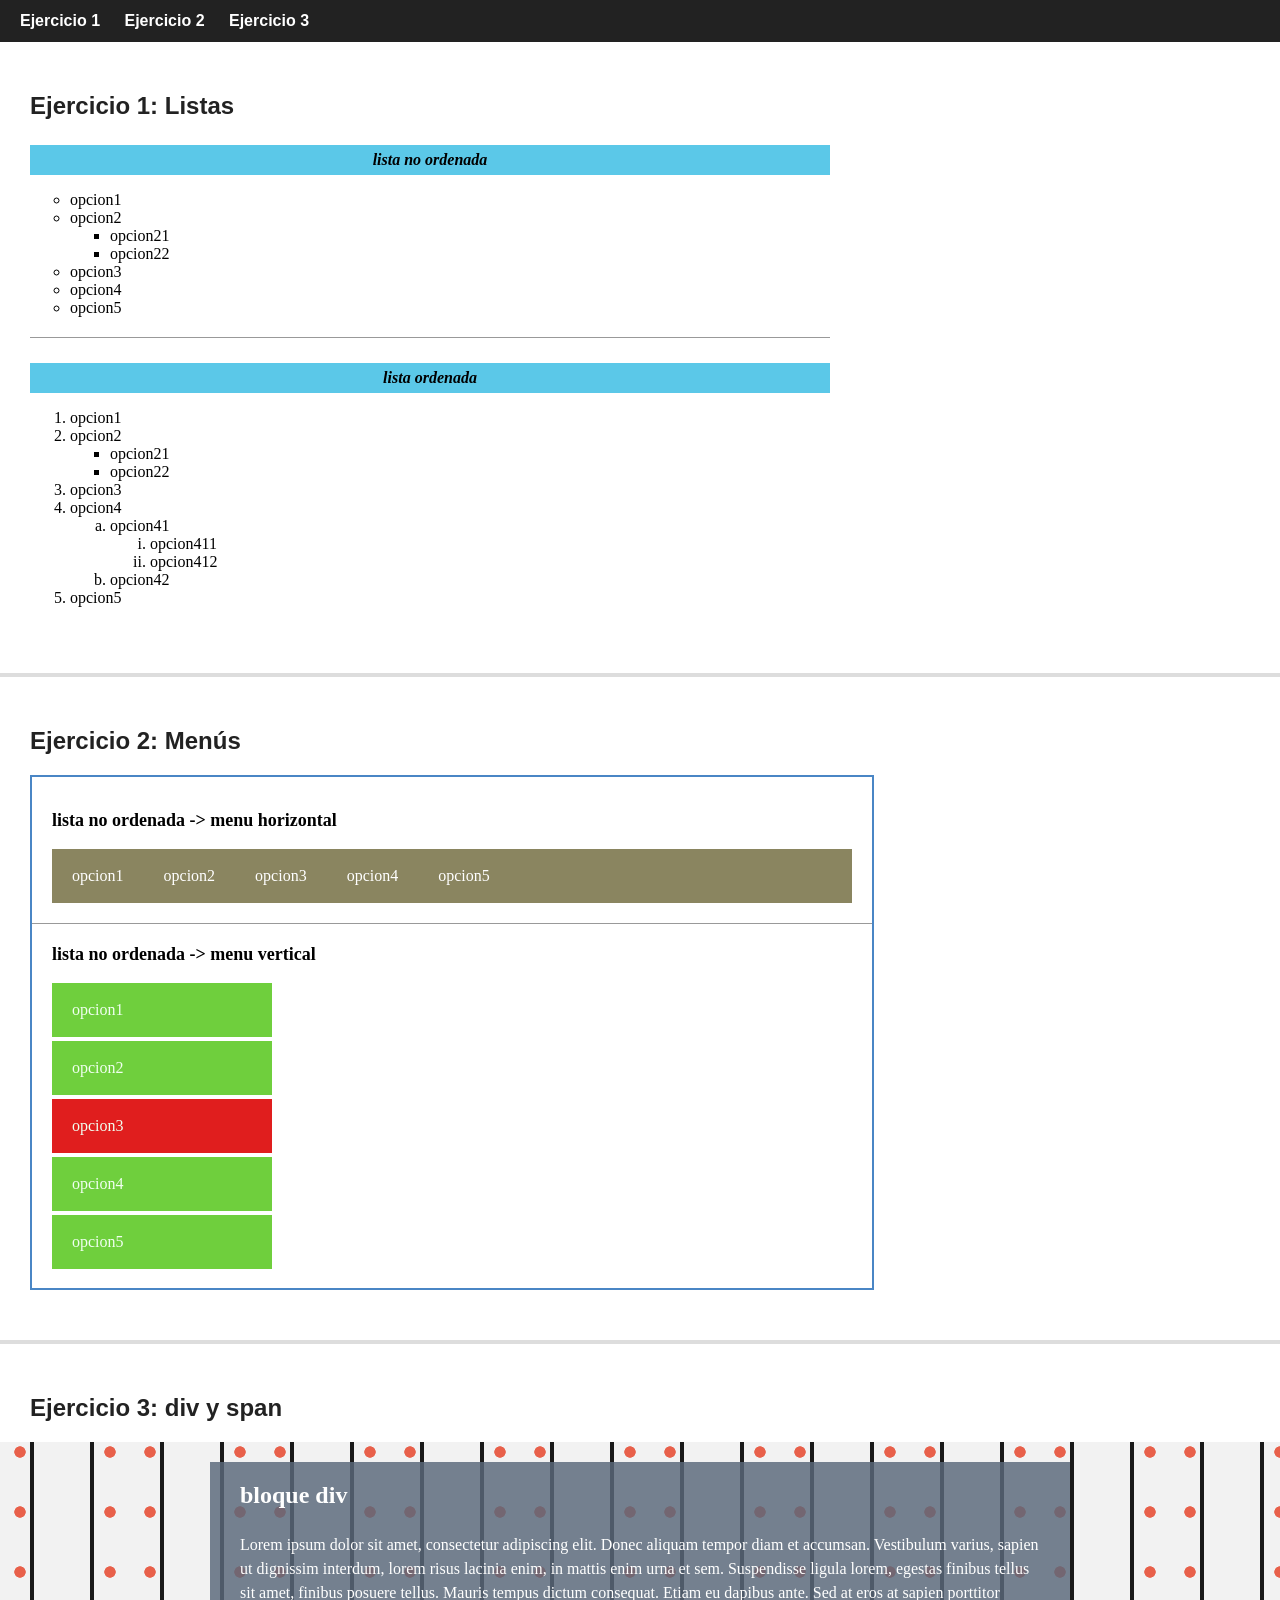
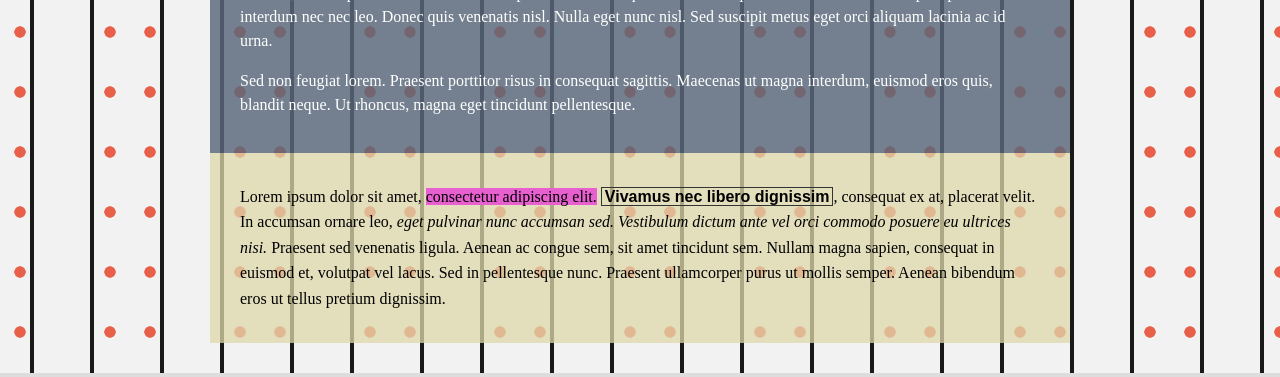
==== ejercicio2.html @ 122ad642 "Add ejercicio2.html: implement structure for lists, menus, and content sections" ====
<!DOCTYPE html>
<html lang="es">
<head>
<meta charset="UTF-8">
<title>Ejercicios HTML: Listas, menús, bloques y texto en línea</title>
<style>
    /* Estilos generales de la página */
    body {
        font-family: Arial, Helvetica, sans-serif;
        margin: 0;
        padding: 0;
    }
    nav.menu-principal {
        background-color: #222;
        padding: 12px 20px;
        position: sticky;
        top: 0;
    }
    nav.menu-principal a {
        color: white;
        text-decoration: none;
        margin-right: 20px;
        font-weight: bold;
    }
    nav.menu-principal a:hover {
        text-decoration: underline;
    }
    section.ejercicio {
        padding: 30px 30px 50px 30px;
        border-bottom: 4px solid #ddd;
    }
    section.ejercicio > h2.titulo-seccion {
        font-family: Arial, Helvetica, sans-serif;
        color: #222;
    }

    /* ===================== EJERCICIO 1: LISTAS ===================== */
    .listas {
        font-family: "Times New Roman", Times, serif;
        max-width: 800px;
    }
    .listas .titulo-lista {
        background-color: #5bc8e8;
        text-align: center;
        font-weight: bold;
        font-style: italic;
        padding: 6px 0;
        margin-top: 25px;
    }
    .listas hr {
        border: none;
        border-top: 1px solid #999;
        margin: 20px 0;
    }
    .listas ul {
        list-style-type: circle;
    }
    .listas ul ul,
    .listas ol ul {
        list-style-type: square;
    }

    /* ===================== EJERCICIO 2: MENUS ===================== */
    .menus {
        font-family: "Times New Roman", Times, serif;
    }
    .menus .contenedor {
        border: 2px solid #4a86c5;
        max-width: 800px;
        padding: 15px 20px;
    }
    .menus .contenedor h3 {
        font-size: 18px;
    }
    .menus .contenedor hr {
        border: none;
        border-top: 1px solid #999;
        margin: 20px -20px;
    }
    .menus ul.menu-horizontal {
        list-style: none;
        margin: 0;
        padding: 0;
        background-color: #8a8560;
        display: flex;
    }
    .menus ul.menu-horizontal li a {
        display: block;
        color: white;
        text-decoration: none;
        padding: 18px 20px;
    }
    .menus ul.menu-vertical {
        list-style: none;
        margin: 0;
        padding: 0;
        width: 220px;
    }
    .menus ul.menu-vertical li {
        margin-bottom: 4px;
    }
    .menus ul.menu-vertical li a {
        display: block;
        background-color: #6fcf3d;
        color: #f0fff0;
        text-decoration: none;
        padding: 18px 20px;
    }
    .menus ul.menu-vertical li.activo a {
        background-color: #e01e1e;
    }

    /* ===================== EJERCICIO 3: DIV Y SPAN ===================== */
    .bloques-contenedor {
        font-family: "Times New Roman", Times, serif;
        padding: 20px 15px 30px 15px;
        background-color: #f2f2f2;
        background-image:
            radial-gradient(circle 6px at 20px 10px, #e8604a 90%, transparent 100%),
            radial-gradient(circle 6px at 110px 10px, #e8604a 90%, transparent 100%),
            repeating-linear-gradient(
                90deg,
                transparent 0px,
                transparent 30px,
                #1a1a1a 30px,
                #1a1a1a 34px,
                transparent 34px,
                transparent 60px
            );
        background-size: 130px 60px, 130px 60px, 130px 60px;
        background-repeat: repeat;
    }
    .bloque-div {
        background-color: rgba(90, 104, 122, 0.82);
        color: white;
        max-width: 800px;
        padding: 20px 30px;
        margin: 0 auto;
    }
    .bloque-div h3 {
        margin-top: 0;
        font-size: 24px;
    }
    .bloque-div p {
        line-height: 1.5;
    }
    .bloque-span {
        background-color: rgba(222, 215, 170, 0.75);
        max-width: 800px;
        padding: 15px 30px;
        margin: 0 auto;
        line-height: 1.6;
    }
    .resaltado {
        background-color: #e85fd0;
    }
    .negrita {
        font-weight: bold;
        font-family: Arial, Helvetica, sans-serif;
        border: 1px solid #333;
        padding: 0 3px;
    }
    .cursiva {
        font-style: italic;
    }
</style>
</head>
<body>

    <nav class="menu-principal">
        <a href="#ej1">Ejercicio 1</a>
        <a href="#ej2">Ejercicio 2</a>
        <a href="#ej3">Ejercicio 3</a>
    </nav>

    <!-- ===================== EJERCICIO 1: LISTAS ===================== -->
    <section class="ejercicio" id="ej1">
        <h2 class="titulo-seccion">Ejercicio 1: Listas</h2>

        <div class="listas">
            <div class="titulo-lista">lista no ordenada</div>
            <ul>
                <li>opcion1</li>
                <li>opcion2
                    <ul>
                        <li>opcion21</li>
                        <li>opcion22</li>
                    </ul>
                </li>
                <li>opcion3</li>
                <li>opcion4</li>
                <li>opcion5</li>
            </ul>

            <hr>

            <div class="titulo-lista">lista ordenada</div>
            <ol>
                <li>opcion1</li>
                <li>opcion2
                    <ul>
                        <li>opcion21</li>
                        <li>opcion22</li>
                    </ul>
                </li>
                <li>opcion3</li>
                <li>opcion4
                    <ol type="a">
                        <li>opcion41
                            <ol type="i">
                                <li>opcion411</li>
                                <li>opcion412</li>
                            </ol>
                        </li>
                        <li>opcion42</li>
                    </ol>
                </li>
                <li>opcion5</li>
            </ol>
        </div>
    </section>

    <!-- ===================== EJERCICIO 2: MENUS ===================== -->
    <section class="ejercicio" id="ej2">
        <h2 class="titulo-seccion">Ejercicio 2: Menús</h2>

        <div class="menus">
            <div class="contenedor">
                <h3>lista no ordenada -&gt; menu horizontal</h3>

                <ul class="menu-horizontal">
                    <li><a href="#">opcion1</a></li>
                    <li><a href="#">opcion2</a></li>
                    <li><a href="#">opcion3</a></li>
                    <li><a href="#">opcion4</a></li>
                    <li><a href="#">opcion5</a></li>
                </ul>

                <hr>

                <h3>lista no ordenada -&gt; menu vertical</h3>

                <ul class="menu-vertical">
                    <li><a href="#">opcion1</a></li>
                    <li><a href="#">opcion2</a></li>
                    <li class="activo"><a href="#">opcion3</a></li>
                    <li><a href="#">opcion4</a></li>
                    <li><a href="#">opcion5</a></li>
                </ul>
            </div>
        </div>
    </section>

    <!-- ===================== EJERCICIO 3: DIV Y SPAN ===================== -->
    <section class="ejercicio" id="ej3" style="padding:0;">
        <h2 class="titulo-seccion" style="padding:30px 30px 0 30px;">Ejercicio 3: div y span</h2>

        <div class="bloques-contenedor">
            <div class="bloque-div">
                <h3>bloque div</h3>
                <p>Lorem ipsum dolor sit amet, consectetur adipiscing elit. Donec aliquam tempor diam et accumsan. Vestibulum varius, sapien ut dignissim interdum, lorem risus lacinia enim, in mattis enim urna et sem. Suspendisse ligula lorem, egestas finibus tellus sit amet, finibus posuere tellus. Mauris tempus dictum consequat. Etiam eu dapibus ante. Sed at eros at sapien porttitor interdum nec nec leo. Donec quis venenatis nisl. Nulla eget nunc nisl. Sed suscipit metus eget orci aliquam lacinia ac id urna.</p>
                <p>Sed non feugiat lorem. Praesent porttitor risus in consequat sagittis. Maecenas ut magna interdum, euismod eros quis, blandit neque. Ut rhoncus, magna eget tincidunt pellentesque.</p>
            </div>

            <div class="bloque-span">
                <p>
                    Lorem ipsum dolor sit amet, <span class="resaltado">consectetur adipiscing elit.</span>
                    <span class="negrita">Vivamus nec libero dignissim</span>, consequat ex at, placerat velit. In accumsan ornare leo,
                    <span class="cursiva">eget pulvinar nunc accumsan sed. Vestibulum dictum ante vel orci commodo posuere eu ultrices nisi.</span>
                    Praesent sed venenatis ligula. Aenean ac congue sem, sit amet tincidunt sem. Nullam magna sapien, consequat in euismod et, volutpat vel lacus. Sed in pellentesque nunc. Praesent ullamcorper purus ut mollis semper. Aenean bibendum eros ut tellus pretium dignissim.
                </p>
            </div>
        </div>
    </section>

</body>
</html>
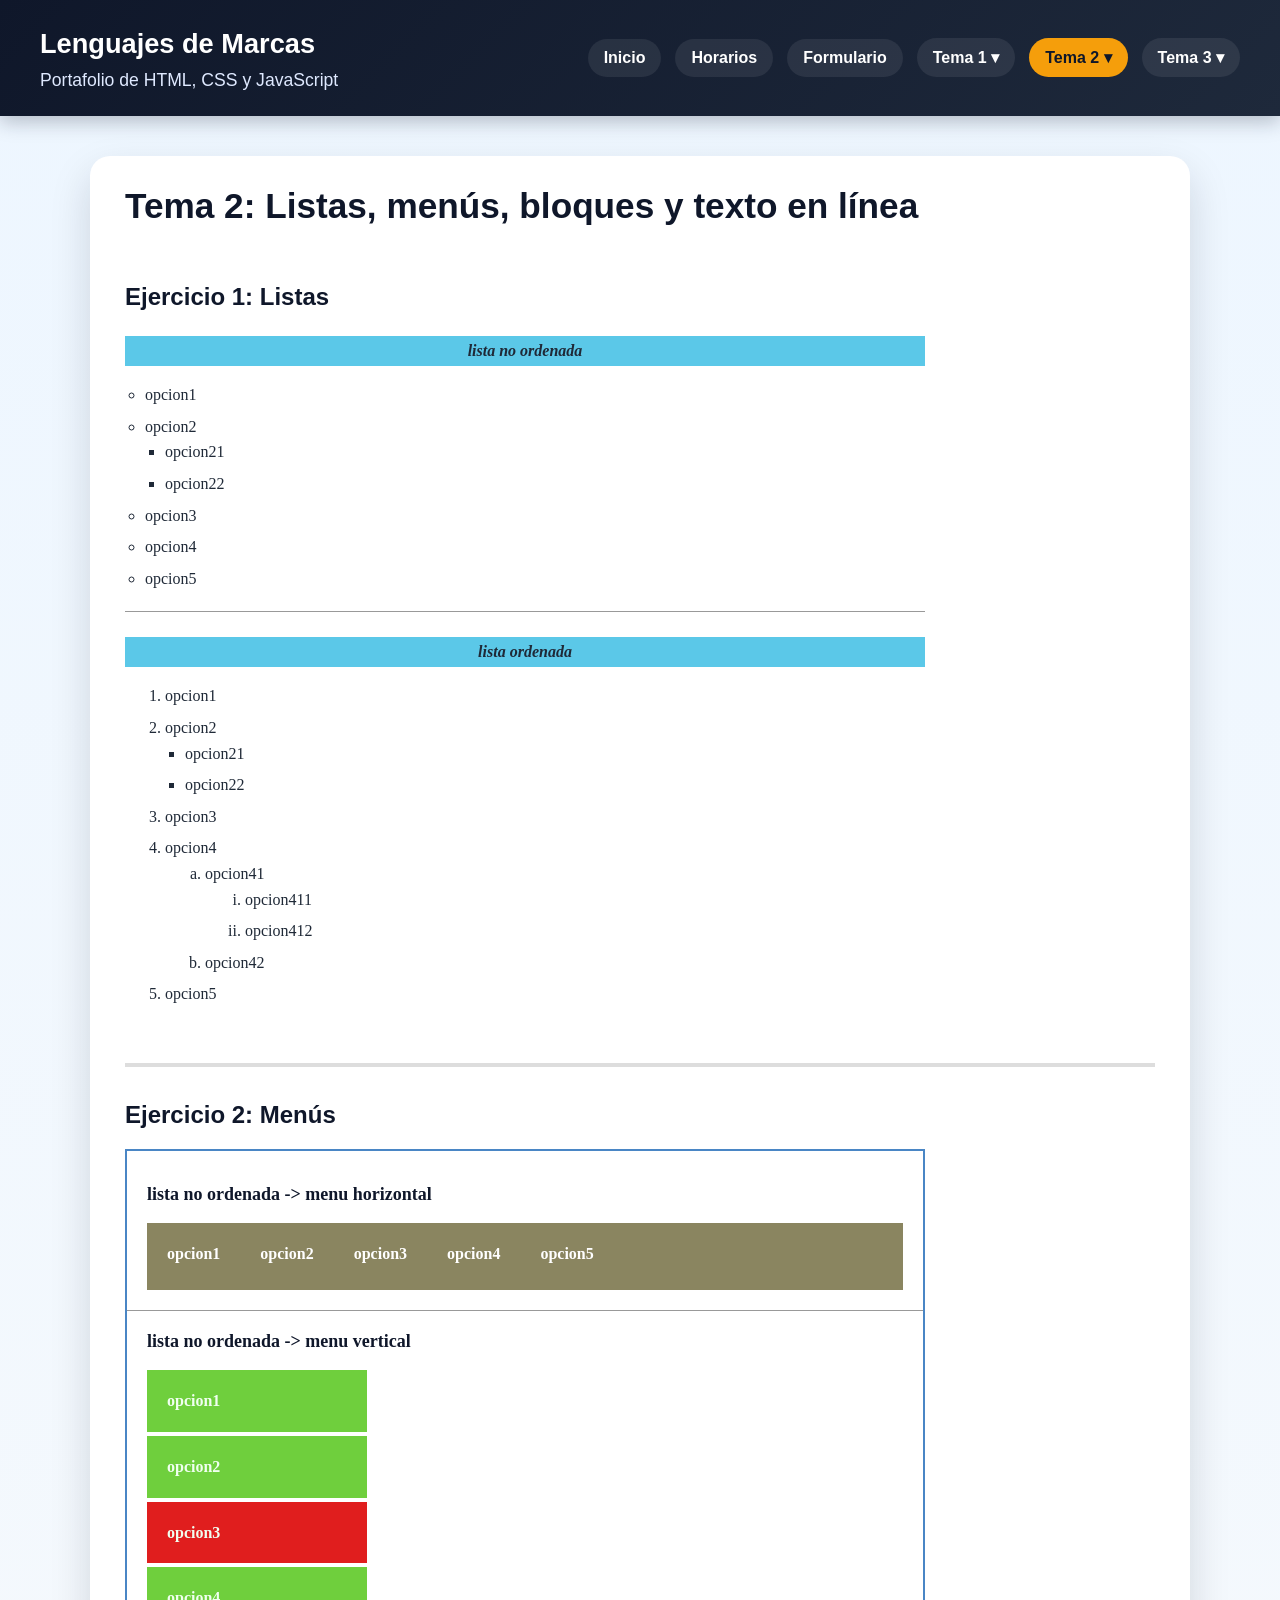
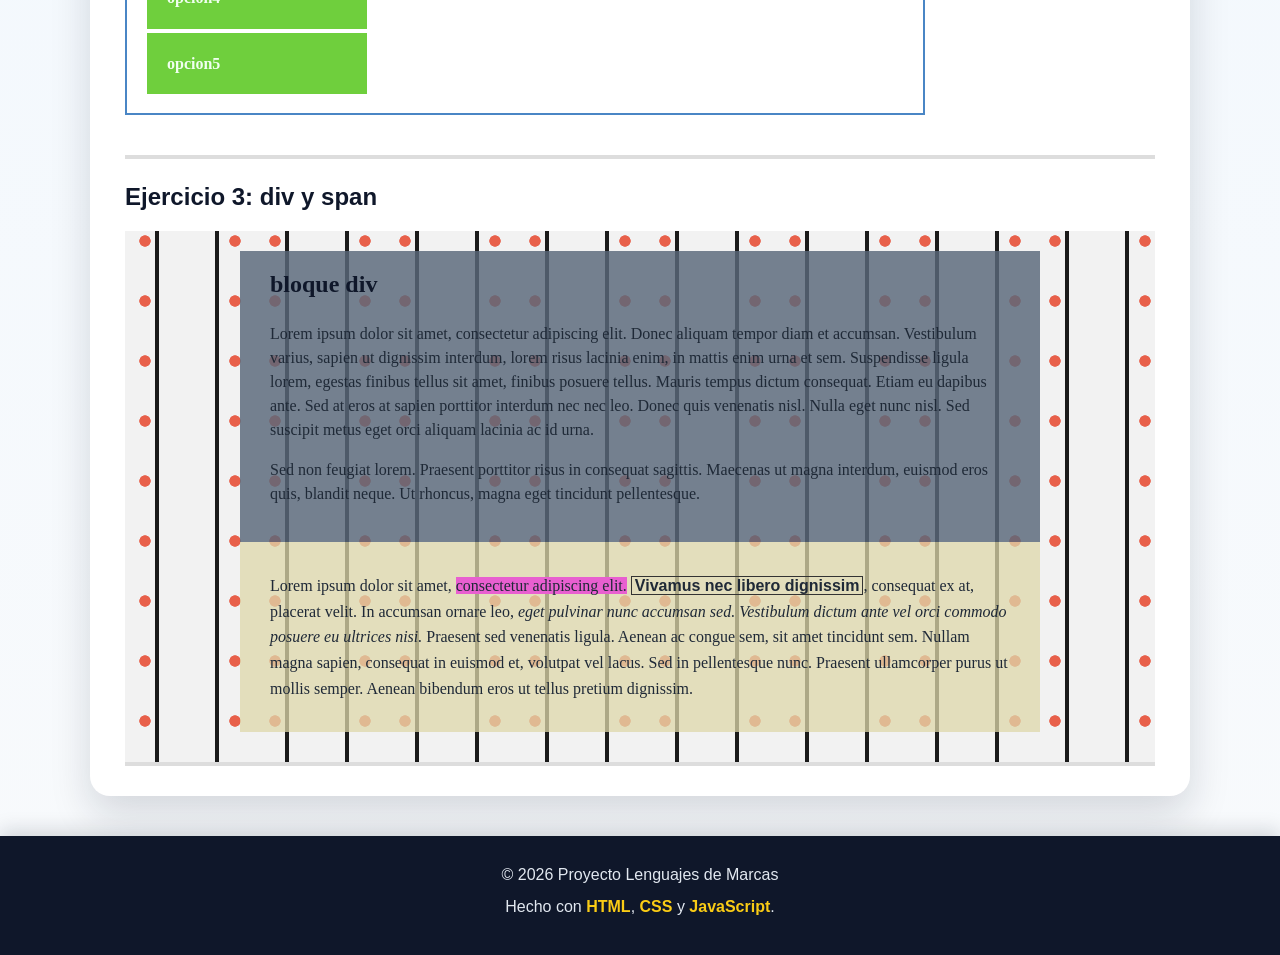
==== commit 62d57f4f: "Refactor HTML structure and styles: separate CSS into its own file and enhance layout for better rea" ====
--- a/ejercicio2.html
+++ b/ejercicio2.html
@@ -1,277 +1,121 @@
 <!DOCTYPE html>
 <html lang="es">
 <head>
-<meta charset="UTF-8">
-<title>Ejercicios HTML: Listas, menús, bloques y texto en línea</title>
-<style>
-    /* Estilos generales de la página */
-    body {
-        font-family: Arial, Helvetica, sans-serif;
-        margin: 0;
-        padding: 0;
-    }
-    nav.menu-principal {
-        background-color: #222;
-        padding: 12px 20px;
-        position: sticky;
-        top: 0;
-    }
-    nav.menu-principal a {
-        color: white;
-        text-decoration: none;
-        margin-right: 20px;
-        font-weight: bold;
-    }
-    nav.menu-principal a:hover {
-        text-decoration: underline;
-    }
-    section.ejercicio {
-        padding: 30px 30px 50px 30px;
-        border-bottom: 4px solid #ddd;
-    }
-    section.ejercicio > h2.titulo-seccion {
-        font-family: Arial, Helvetica, sans-serif;
-        color: #222;
-    }
-
-    /* ===================== EJERCICIO 1: LISTAS ===================== */
-    .listas {
-        font-family: "Times New Roman", Times, serif;
-        max-width: 800px;
-    }
-    .listas .titulo-lista {
-        background-color: #5bc8e8;
-        text-align: center;
-        font-weight: bold;
-        font-style: italic;
-        padding: 6px 0;
-        margin-top: 25px;
-    }
-    .listas hr {
-        border: none;
-        border-top: 1px solid #999;
-        margin: 20px 0;
-    }
-    .listas ul {
-        list-style-type: circle;
-    }
-    .listas ul ul,
-    .listas ol ul {
-        list-style-type: square;
-    }
-
-    /* ===================== EJERCICIO 2: MENUS ===================== */
-    .menus {
-        font-family: "Times New Roman", Times, serif;
-    }
-    .menus .contenedor {
-        border: 2px solid #4a86c5;
-        max-width: 800px;
-        padding: 15px 20px;
-    }
-    .menus .contenedor h3 {
-        font-size: 18px;
-    }
-    .menus .contenedor hr {
-        border: none;
-        border-top: 1px solid #999;
-        margin: 20px -20px;
-    }
-    .menus ul.menu-horizontal {
-        list-style: none;
-        margin: 0;
-        padding: 0;
-        background-color: #8a8560;
-        display: flex;
-    }
-    .menus ul.menu-horizontal li a {
-        display: block;
-        color: white;
-        text-decoration: none;
-        padding: 18px 20px;
-    }
-    .menus ul.menu-vertical {
-        list-style: none;
-        margin: 0;
-        padding: 0;
-        width: 220px;
-    }
-    .menus ul.menu-vertical li {
-        margin-bottom: 4px;
-    }
-    .menus ul.menu-vertical li a {
-        display: block;
-        background-color: #6fcf3d;
-        color: #f0fff0;
-        text-decoration: none;
-        padding: 18px 20px;
-    }
-    .menus ul.menu-vertical li.activo a {
-        background-color: #e01e1e;
-    }
-
-    /* ===================== EJERCICIO 3: DIV Y SPAN ===================== */
-    .bloques-contenedor {
-        font-family: "Times New Roman", Times, serif;
-        padding: 20px 15px 30px 15px;
-        background-color: #f2f2f2;
-        background-image:
-            radial-gradient(circle 6px at 20px 10px, #e8604a 90%, transparent 100%),
-            radial-gradient(circle 6px at 110px 10px, #e8604a 90%, transparent 100%),
-            repeating-linear-gradient(
-                90deg,
-                transparent 0px,
-                transparent 30px,
-                #1a1a1a 30px,
-                #1a1a1a 34px,
-                transparent 34px,
-                transparent 60px
-            );
-        background-size: 130px 60px, 130px 60px, 130px 60px;
-        background-repeat: repeat;
-    }
-    .bloque-div {
-        background-color: rgba(90, 104, 122, 0.82);
-        color: white;
-        max-width: 800px;
-        padding: 20px 30px;
-        margin: 0 auto;
-    }
-    .bloque-div h3 {
-        margin-top: 0;
-        font-size: 24px;
-    }
-    .bloque-div p {
-        line-height: 1.5;
-    }
-    .bloque-span {
-        background-color: rgba(222, 215, 170, 0.75);
-        max-width: 800px;
-        padding: 15px 30px;
-        margin: 0 auto;
-        line-height: 1.6;
-    }
-    .resaltado {
-        background-color: #e85fd0;
-    }
-    .negrita {
-        font-weight: bold;
-        font-family: Arial, Helvetica, sans-serif;
-        border: 1px solid #333;
-        padding: 0 3px;
-    }
-    .cursiva {
-        font-style: italic;
-    }
-</style>
+  <meta charset="UTF-8">
+  <meta name="viewport" content="width=device-width, initial-scale=1">
+  <title>Tema 2: Listas, menús, bloques y texto en línea</title>
+  <link rel="stylesheet" href="css/estilos1.css">
+  <link rel="stylesheet" href="css/ejercicio2.css">
 </head>
 <body>
 
-    <nav class="menu-principal">
-        <a href="#ej1">Ejercicio 1</a>
-        <a href="#ej2">Ejercicio 2</a>
-        <a href="#ej3">Ejercicio 3</a>
-    </nav>
+  <div id="header"></div>
+
+  <main>
+    <h1>Tema 2: Listas, menús, bloques y texto en línea</h1>
 
     <!-- ===================== EJERCICIO 1: LISTAS ===================== -->
     <section class="ejercicio" id="ej1">
-        <h2 class="titulo-seccion">Ejercicio 1: Listas</h2>
+      <h2>Ejercicio 1: Listas</h2>
 
-        <div class="listas">
-            <div class="titulo-lista">lista no ordenada</div>
+      <div class="listas">
+        <div class="titulo-lista">lista no ordenada</div>
+        <ul>
+          <li>opcion1</li>
+          <li>opcion2
             <ul>
-                <li>opcion1</li>
-                <li>opcion2
-                    <ul>
-                        <li>opcion21</li>
-                        <li>opcion22</li>
-                    </ul>
-                </li>
-                <li>opcion3</li>
-                <li>opcion4</li>
-                <li>opcion5</li>
+              <li>opcion21</li>
+              <li>opcion22</li>
             </ul>
+          </li>
+          <li>opcion3</li>
+          <li>opcion4</li>
+          <li>opcion5</li>
+        </ul>
 
-            <hr>
+        <hr>
 
-            <div class="titulo-lista">lista ordenada</div>
-            <ol>
-                <li>opcion1</li>
-                <li>opcion2
-                    <ul>
-                        <li>opcion21</li>
-                        <li>opcion22</li>
-                    </ul>
-                </li>
-                <li>opcion3</li>
-                <li>opcion4
-                    <ol type="a">
-                        <li>opcion41
-                            <ol type="i">
-                                <li>opcion411</li>
-                                <li>opcion412</li>
-                            </ol>
-                        </li>
-                        <li>opcion42</li>
-                    </ol>
-                </li>
-                <li>opcion5</li>
+        <div class="titulo-lista">lista ordenada</div>
+        <ol>
+          <li>opcion1</li>
+          <li>opcion2
+            <ul>
+              <li>opcion21</li>
+              <li>opcion22</li>
+            </ul>
+          </li>
+          <li>opcion3</li>
+          <li>opcion4
+            <ol type="a">
+              <li>opcion41
+                <ol type="i">
+                  <li>opcion411</li>
+                  <li>opcion412</li>
+                </ol>
+              </li>
+              <li>opcion42</li>
             </ol>
-        </div>
+          </li>
+          <li>opcion5</li>
+        </ol>
+      </div>
     </section>
 
     <!-- ===================== EJERCICIO 2: MENUS ===================== -->
     <section class="ejercicio" id="ej2">
-        <h2 class="titulo-seccion">Ejercicio 2: Menús</h2>
+      <h2>Ejercicio 2: Menús</h2>
 
-        <div class="menus">
-            <div class="contenedor">
-                <h3>lista no ordenada -&gt; menu horizontal</h3>
+      <div class="menus">
+        <div class="contenedor">
+          <h3>lista no ordenada -&gt; menu horizontal</h3>
 
-                <ul class="menu-horizontal">
-                    <li><a href="#">opcion1</a></li>
-                    <li><a href="#">opcion2</a></li>
-                    <li><a href="#">opcion3</a></li>
-                    <li><a href="#">opcion4</a></li>
-                    <li><a href="#">opcion5</a></li>
-                </ul>
+          <ul class="menu-horizontal">
+            <li><a href="#ej1">opcion1</a></li>
+            <li><a href="#ej2">opcion2</a></li>
+            <li><a href="#ej3">opcion3</a></li>
+            <li><a href="#ej1">opcion4</a></li>
+            <li><a href="#ej2">opcion5</a></li>
+          </ul>
 
-                <hr>
+          <hr>
 
-                <h3>lista no ordenada -&gt; menu vertical</h3>
+          <h3>lista no ordenada -&gt; menu vertical</h3>
 
-                <ul class="menu-vertical">
-                    <li><a href="#">opcion1</a></li>
-                    <li><a href="#">opcion2</a></li>
-                    <li class="activo"><a href="#">opcion3</a></li>
-                    <li><a href="#">opcion4</a></li>
-                    <li><a href="#">opcion5</a></li>
-                </ul>
-            </div>
+          <ul class="menu-vertical">
+            <li><a href="#ej1">opcion1</a></li>
+            <li><a href="#ej2">opcion2</a></li>
+            <li class="activo"><a href="#ej3">opcion3</a></li>
+            <li><a href="#ej1">opcion4</a></li>
+            <li><a href="#ej2">opcion5</a></li>
+          </ul>
         </div>
+      </div>
     </section>
 
     <!-- ===================== EJERCICIO 3: DIV Y SPAN ===================== -->
-    <section class="ejercicio" id="ej3" style="padding:0;">
-        <h2 class="titulo-seccion" style="padding:30px 30px 0 30px;">Ejercicio 3: div y span</h2>
+    <section class="ejercicio ejercicio-ancho" id="ej3">
+      <h2>Ejercicio 3: div y span</h2>
 
-        <div class="bloques-contenedor">
-            <div class="bloque-div">
-                <h3>bloque div</h3>
-                <p>Lorem ipsum dolor sit amet, consectetur adipiscing elit. Donec aliquam tempor diam et accumsan. Vestibulum varius, sapien ut dignissim interdum, lorem risus lacinia enim, in mattis enim urna et sem. Suspendisse ligula lorem, egestas finibus tellus sit amet, finibus posuere tellus. Mauris tempus dictum consequat. Etiam eu dapibus ante. Sed at eros at sapien porttitor interdum nec nec leo. Donec quis venenatis nisl. Nulla eget nunc nisl. Sed suscipit metus eget orci aliquam lacinia ac id urna.</p>
-                <p>Sed non feugiat lorem. Praesent porttitor risus in consequat sagittis. Maecenas ut magna interdum, euismod eros quis, blandit neque. Ut rhoncus, magna eget tincidunt pellentesque.</p>
-            </div>
+      <div class="bloques-contenedor">
+        <div class="bloque-div">
+          <h3>bloque div</h3>
+          <p>Lorem ipsum dolor sit amet, consectetur adipiscing elit. Donec aliquam tempor diam et accumsan. Vestibulum varius, sapien ut dignissim interdum, lorem risus lacinia enim, in mattis enim urna et sem. Suspendisse ligula lorem, egestas finibus tellus sit amet, finibus posuere tellus. Mauris tempus dictum consequat. Etiam eu dapibus ante. Sed at eros at sapien porttitor interdum nec nec leo. Donec quis venenatis nisl. Nulla eget nunc nisl. Sed suscipit metus eget orci aliquam lacinia ac id urna.</p>
+          <p>Sed non feugiat lorem. Praesent porttitor risus in consequat sagittis. Maecenas ut magna interdum, euismod eros quis, blandit neque. Ut rhoncus, magna eget tincidunt pellentesque.</p>
+        </div>
 
-            <div class="bloque-span">
-                <p>
-                    Lorem ipsum dolor sit amet, <span class="resaltado">consectetur adipiscing elit.</span>
-                    <span class="negrita">Vivamus nec libero dignissim</span>, consequat ex at, placerat velit. In accumsan ornare leo,
-                    <span class="cursiva">eget pulvinar nunc accumsan sed. Vestibulum dictum ante vel orci commodo posuere eu ultrices nisi.</span>
-                    Praesent sed venenatis ligula. Aenean ac congue sem, sit amet tincidunt sem. Nullam magna sapien, consequat in euismod et, volutpat vel lacus. Sed in pellentesque nunc. Praesent ullamcorper purus ut mollis semper. Aenean bibendum eros ut tellus pretium dignissim.
-                </p>
-            </div>
+        <div class="bloque-span">
+          <p>
+            Lorem ipsum dolor sit amet, <span class="resaltado">consectetur adipiscing elit.</span>
+            <span class="negrita">Vivamus nec libero dignissim</span>, consequat ex at, placerat velit. In accumsan ornare leo,
+            <span class="cursiva">eget pulvinar nunc accumsan sed. Vestibulum dictum ante vel orci commodo posuere eu ultrices nisi.</span>
+            Praesent sed venenatis ligula. Aenean ac congue sem, sit amet tincidunt sem. Nullam magna sapien, consequat in euismod et, volutpat vel lacus. Sed in pellentesque nunc. Praesent ullamcorper purus ut mollis semper. Aenean bibendum eros ut tellus pretium dignissim.
+          </p>
         </div>
+      </div>
     </section>
+  </main>
 
+  <div id="footer"></div>
+  <script src="js/componentes.js"></script>
 </body>
-</html>+</html>
--- a/css/estilos1.css
+++ b/css/estilos1.css
@@ -0,0 +1,366 @@
+:root {
+  --primary-bg: #0f172a;     /* azul oscuro */
+  --primary-soft: #1d4ed8;   /* azul fuerte */
+  --accent: #f59e0b;         /* amarillo */
+  --bg-page: #eef4ff;        /* fondo suave */
+  --card-bg: #ffffff;        /* fondo de tarjetas */
+  --text: #1f2937;           /* texto principal */
+  --muted: #6b7280;          /* texto secundario */
+  --border: #dbe3f0;         /* borde claro */
+  --shadow: rgba(15, 23, 42, 0.15);
+}
+
+/* Estilos generales */
+* {
+  box-sizing: border-box;
+}
+
+body {
+  margin: 0;
+  font-family: Arial, sans-serif;
+  background: linear-gradient(180deg, #edf6ff 0%, #f8fafc 100%);
+  color: var(--text);
+}
+
+img {
+  max-width: 100%;
+  display: block;
+}
+
+main {
+  max-width: 1100px;
+  margin: 40px auto;
+  background: var(--card-bg);
+  border-radius: 20px;
+  padding: 30px 35px;
+  box-shadow: 0 18px 40px var(--shadow);
+}
+
+h1, h2, h3 {
+  color: var(--primary-bg);
+}
+
+h1 {
+  margin-top: 0;
+  font-size: 2.2rem;
+}
+
+h2 {
+  font-size: 1.5rem;
+  margin-top: 1.5rem;
+}
+
+p,
+li,
+td,
+th {
+  line-height: 1.6;
+  color: var(--text);
+}
+
+ul {
+  padding-left: 20px;
+}
+
+li {
+  margin-bottom: 6px;
+}
+
+a {
+  color: var(--primary-soft);
+  text-decoration: none;
+  font-weight: bold;
+}
+
+a:hover {
+  text-decoration: underline;
+}
+
+/* Encabezado */
+header {
+  display: flex;
+  justify-content: space-between;
+  align-items: center;
+  gap: 20px;
+  padding: 22px 40px;
+  background: linear-gradient(135deg, var(--primary-bg), #1e293b);
+  color: #fff;
+  box-shadow: 0 6px 18px rgba(15, 23, 42, 0.25);
+}
+
+.titulo-sitio {
+  margin: 0;
+  font-size: 1.7rem;
+  font-weight: bold;
+  color: #fff;
+}
+
+.subtitulo-sitio {
+  margin: 0;
+  font-size: 1.1rem;
+  color: #dfe9ff;
+}
+
+nav {
+  display: flex;
+  gap: 14px;
+  flex-wrap: wrap;
+}
+
+nav a {
+  padding: 10px 16px;
+  border-radius: 999px;
+  background: rgba(255, 255, 255, 0.08);
+  color: #fff;
+  transition: 0.2s ease;
+}
+
+nav a:hover {
+  background: rgba(255, 255, 255, 0.18);
+  text-decoration: none;
+}
+
+/* Imagen */
+img {
+  width: 100%;
+  max-width: 600px;
+  border-radius: 18px;
+  box-shadow: 0 14px 28px rgba(15, 23, 42, 0.12);
+  margin-top: 12px;
+}
+
+/* Tabla del horario */
+table {
+  width: 100%;
+  border-collapse: collapse;
+  margin-top: 20px;
+  overflow: hidden;
+  border-radius: 12px;
+  box-shadow: 0 8px 18px rgba(15, 23, 42, 0.08);
+}
+
+th,
+td {
+  border: 1px solid var(--border);
+  padding: 12px 10px;
+  text-align: center;
+}
+
+thead td,
+thead th {
+  background: var(--primary-bg);
+  color: #fff;
+  font-weight: bold;
+}
+
+tbody tr:nth-child(even) {
+  background: #f8fafc;
+}
+
+/* Colores de asignaturas (CLASES)*/
+.fdh {
+  background: #fef2f2;
+  color: #991b1b;
+  font-weight: bold;
+}
+
+.llmm {
+  background: #fef3c7;
+  color: #92400e;
+  font-weight: bold;
+}
+
+.par {
+  background: #fef2f2;
+  color: #996d1b;
+  font-weight: bold;
+}
+
+.iso {
+  background: #f0fdf4;
+  color: #166534;
+  font-weight: bold;
+}
+
+.sist {
+  background: #ecfeff;
+  color: #0f766e;
+  font-weight: bold;
+}
+
+.bbdd {
+  background: #ecfdf5;
+  color: #166534;
+  font-weight: bold;
+}
+
+.ipe,
+.ing,
+.digi,
+.sost,
+.proy {
+  background: #f5f3ff;
+  color: #5b21b6;
+  font-weight: bold;
+}
+
+.recreo td {
+  background: #fef3c7;
+  color: #92400e;
+  font-weight: bold;
+}
+
+.prog {
+  background: #fef2f2;
+  color: #991b1b;
+  font-weight: bold;
+}
+
+.ent {
+  background: #fef2f2;
+  color: #991b1b;
+  font-weight: bold;
+}
+
+/* Pie de página */
+footer {
+  padding: 20px 20px 30px;
+  background: var(--primary-bg);
+  color: #fff;
+  text-align: center;
+  box-shadow: 0 -6px 18px rgba(15, 23, 42, 0.15);
+}
+
+footer p {
+  margin: 6px 0;
+  color: #e2e8f0;
+}
+
+footer a {
+  color: #facc15;
+}
+
+/* Menú con submenús */
+nav {
+  align-items: center;
+}
+
+.grupo {
+  position: relative;
+}
+
+.grupo-titulo {
+  display: inline-block;
+  padding: 10px 16px;
+  border-radius: 999px;
+  background: rgba(255, 255, 255, 0.08);
+  color: #fff;
+  font-weight: bold;
+  cursor: pointer;
+  transition: 0.2s ease;
+}
+
+.grupo-titulo:hover,
+.grupo:focus-within .grupo-titulo {
+  background: rgba(255, 255, 255, 0.18);
+}
+
+.submenu {
+  display: none;
+  position: absolute;
+  top: 100%;
+  left: 0;
+  z-index: 10;
+  min-width: 240px;
+  padding: 8px;
+  background: var(--primary-bg);
+  border-radius: 14px;
+  box-shadow: 0 12px 28px var(--shadow);
+}
+
+.grupo:hover .submenu,
+.grupo:focus-within .submenu {
+  display: block;
+}
+
+.submenu a {
+  display: block;
+  border-radius: 10px;
+  white-space: nowrap;
+}
+
+/* Página actual resaltada */
+nav a.activo,
+.grupo-titulo.activo {
+  background: var(--accent);
+  color: var(--primary-bg);
+}
+
+/* Tarjetas de la página de inicio (Grid) */
+.tarjetas {
+  display: grid;
+  grid-template-columns: repeat(auto-fit, minmax(220px, 1fr));
+  gap: 18px;
+  margin-top: 20px;
+}
+
+.tarjeta {
+  display: block;
+  padding: 20px;
+  border: 1px solid var(--border);
+  border-radius: 16px;
+  background: var(--bg-page);
+  font-weight: normal;
+  transition: transform 0.2s ease, box-shadow 0.2s ease;
+}
+
+.tarjeta:hover {
+  transform: translateY(-4px);
+  box-shadow: 0 12px 24px var(--shadow);
+  text-decoration: none;
+}
+
+.tarjeta h3 {
+  margin: 0 0 6px;
+}
+
+.tarjeta p {
+  margin: 0;
+  color: var(--muted);
+}
+
+/* Ajuste responsive */
+@media (max-width: 700px) {
+  header {
+    flex-direction: column;
+    text-align: center;
+    padding: 20px 18px;
+  }
+
+  main {
+    margin: 20px 12px;
+    padding: 22px 18px;
+  }
+
+  h1 {
+    font-size: 1.8rem;
+  }
+
+  table {
+    display: block;
+    overflow-x: auto;
+  }
+
+  .submenu {
+    position: static;
+    display: block;
+    padding: 0 0 0 10px;
+    background: transparent;
+    box-shadow: none;
+  }
+
+  .grupo-titulo {
+    background: none;
+    padding-bottom: 0;
+  }
+}
--- a/css/ejercicio2.css
+++ b/css/ejercicio2.css
@@ -0,0 +1,159 @@
+/* Estilos generales de la página */
+section.ejercicio {
+    padding: 10px 0 40px 0;
+    border-bottom: 4px solid #ddd;
+}
+
+section.ejercicio-ancho {
+    padding: 0;
+}
+
+/* ===================== EJERCICIO 1: LISTAS ===================== */
+.listas {
+    font-family: "Times New Roman", Times, serif;
+    max-width: 800px;
+}
+
+.listas .titulo-lista {
+    background-color: #5bc8e8;
+    text-align: center;
+    font-weight: bold;
+    font-style: italic;
+    padding: 6px 0;
+    margin-top: 25px;
+}
+
+.listas hr {
+    border: none;
+    border-top: 1px solid #999;
+    margin: 20px 0;
+}
+
+.listas ul {
+    list-style-type: circle;
+}
+
+.listas ul ul,
+.listas ol ul {
+    list-style-type: square;
+}
+
+/* ===================== EJERCICIO 2: MENUS ===================== */
+.menus {
+    font-family: "Times New Roman", Times, serif;
+}
+
+.menus .contenedor {
+    border: 2px solid #4a86c5;
+    max-width: 800px;
+    padding: 15px 20px;
+}
+
+.menus .contenedor h3 {
+    font-size: 18px;
+}
+
+.menus .contenedor hr {
+    border: none;
+    border-top: 1px solid #999;
+    margin: 20px -20px;
+}
+
+.menus ul.menu-horizontal {
+    list-style: none;
+    margin: 0;
+    padding: 0;
+    background-color: #8a8560;
+    display: flex;
+}
+
+.menus ul.menu-horizontal li a {
+    display: block;
+    color: white;
+    text-decoration: none;
+    padding: 18px 20px;
+}
+
+.menus ul.menu-vertical {
+    list-style: none;
+    margin: 0;
+    padding: 0;
+    width: 220px;
+}
+
+.menus ul.menu-vertical li {
+    margin-bottom: 4px;
+}
+
+.menus ul.menu-vertical li a {
+    display: block;
+    background-color: #6fcf3d;
+    color: #f0fff0;
+    text-decoration: none;
+    padding: 18px 20px;
+}
+
+.menus ul.menu-vertical li.activo a {
+    background-color: #e01e1e;
+}
+
+/* ===================== EJERCICIO 3: DIV Y SPAN ===================== */
+.bloques-contenedor {
+    font-family: "Times New Roman", Times, serif;
+    padding: 20px 15px 30px 15px;
+    background-color: #f2f2f2;
+    background-image:
+        radial-gradient(circle 6px at 20px 10px, #e8604a 90%, transparent 100%),
+        radial-gradient(circle 6px at 110px 10px, #e8604a 90%, transparent 100%),
+        repeating-linear-gradient(
+            90deg,
+            transparent 0px,
+            transparent 30px,
+            #1a1a1a 30px,
+            #1a1a1a 34px,
+            transparent 34px,
+            transparent 60px
+        );
+    background-size: 130px 60px, 130px 60px, 130px 60px;
+    background-repeat: repeat;
+}
+
+.bloque-div {
+    background-color: rgba(90, 104, 122, 0.82);
+    color: white;
+    max-width: 800px;
+    padding: 20px 30px;
+    margin: 0 auto;
+}
+
+.bloque-div h3 {
+    margin-top: 0;
+    font-size: 24px;
+}
+
+.bloque-div p {
+    line-height: 1.5;
+}
+
+.bloque-span {
+    background-color: rgba(222, 215, 170, 0.75);
+    max-width: 800px;
+    padding: 15px 30px;
+    margin: 0 auto;
+    line-height: 1.6;
+}
+
+.resaltado {
+    background-color: #e85fd0;
+}
+
+.negrita {
+    font-weight: bold;
+    font-family: Arial, Helvetica, sans-serif;
+    border: 1px solid #333;
+    padding: 0 3px;
+}
+
+.cursiva {
+    font-style: italic;
+}
